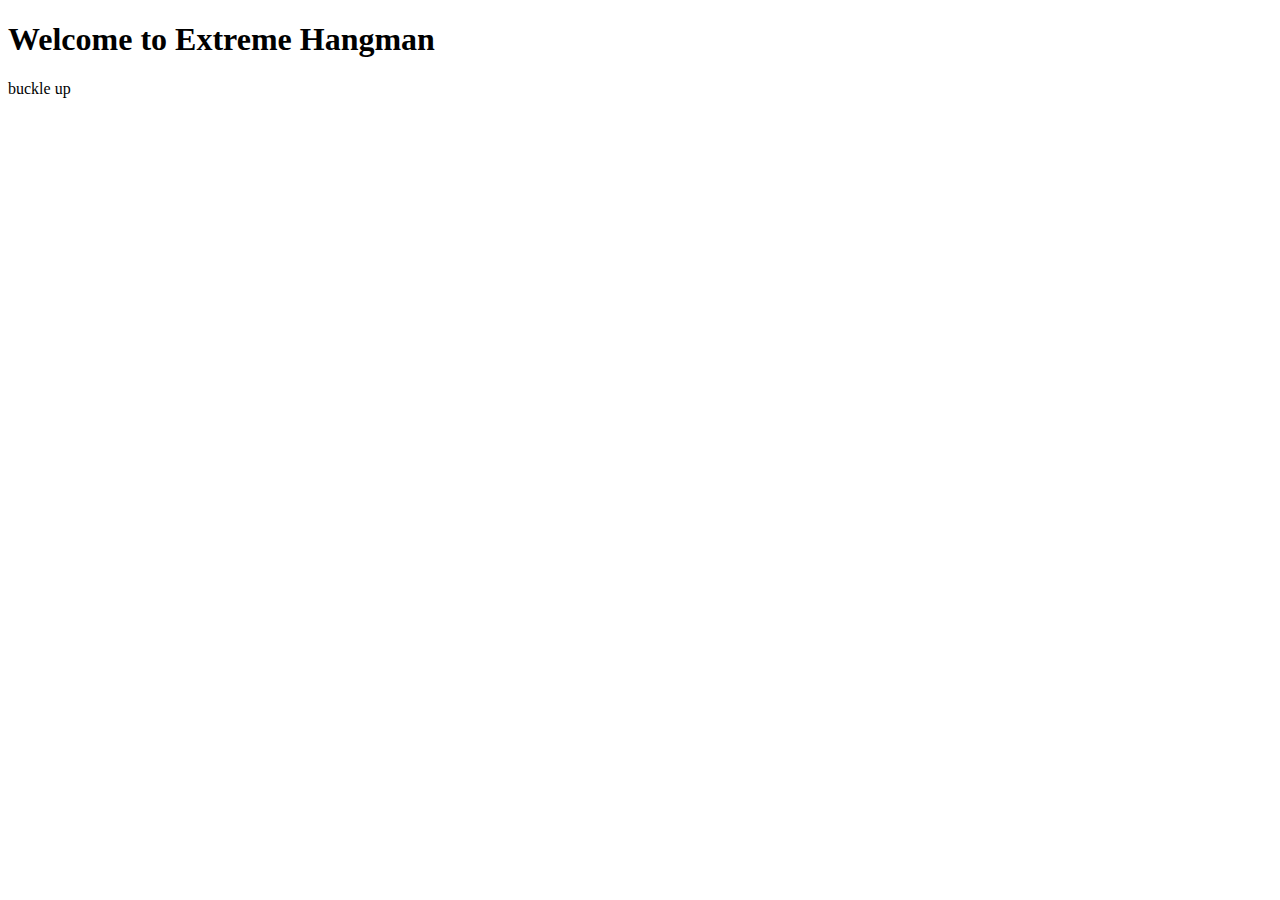
==== index.html @ 58702a55 "Adding HTML" ====
<!DOCTYPE html>
<html lang="en">
<head>
    <meta charset="UTF-8">
    <meta http-equiv="X-UA-Compatible" content="IE=edge">
    <meta name="viewport" content="width=device-width, initial-scale=1.0">
    <title>Extreme Hangman</title>
    <header>
        <h1>Welcome to Extreme Hangman</h1>
    </header>
</head>
<body>
buckle up
</body>
</html>
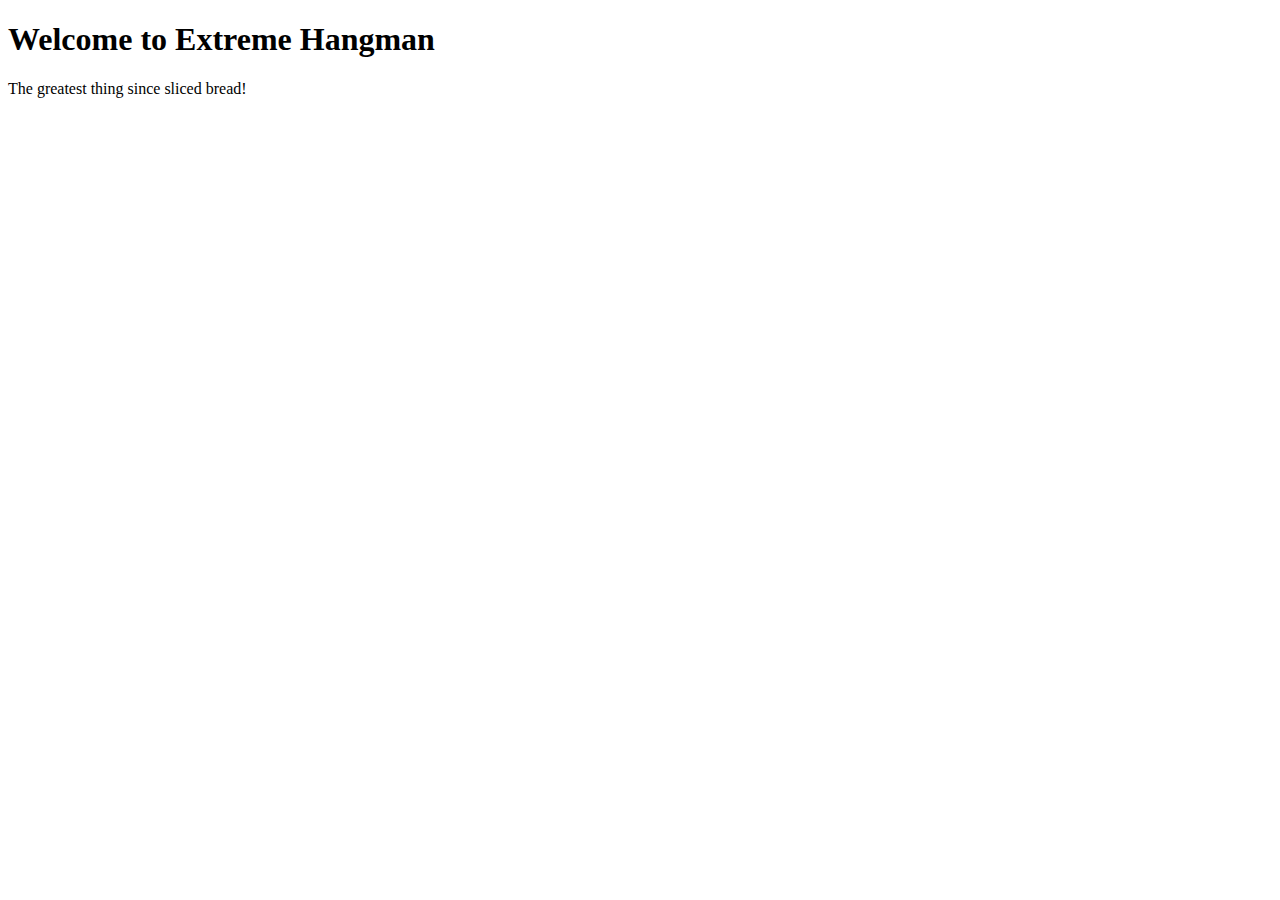
==== commit d041a6b3: "Update index.html" ====
--- a/index.html
+++ b/index.html
@@ -10,6 +10,6 @@
     </header>
 </head>
 <body>
-buckle up
+The greatest thing since sliced bread!
 </body>
-</html>+</html>
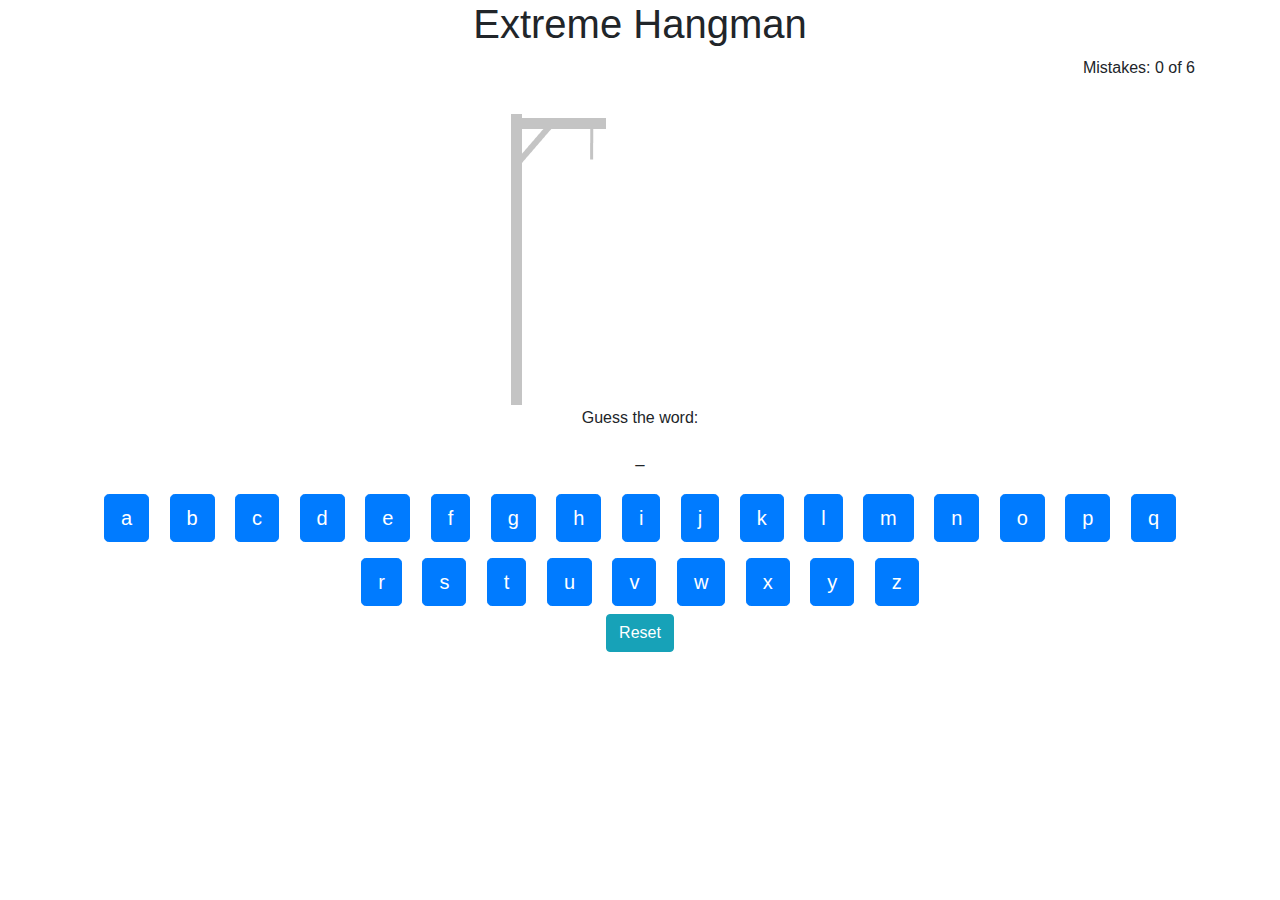
==== commit b70e1c66: "changed everything" ====
--- a/index.html
+++ b/index.html
@@ -1,15 +1,34 @@
 <!DOCTYPE html>
 <html lang="en">
-<head>
-    <meta charset="UTF-8">
-    <meta http-equiv="X-UA-Compatible" content="IE=edge">
-    <meta name="viewport" content="width=device-width, initial-scale=1.0">
+  <head>
+    <meta charset="UTF-8" />
+    <meta name="viewport" content="width=device-width, initial-scale=1.0" />
+    <meta http-equiv="X-UA-Compatible" content="ie=edge" />
+
+    <!-- Bootstrap 4 CDN -->
+    <link
+      rel="stylesheet"
+      href="https://stackpath.bootstrapcdn.com/bootstrap/4.4.1/css/bootstrap.min.css"
+    />
+
     <title>Extreme Hangman</title>
-    <header>
-        <h1>Welcome to Extreme Hangman</h1>
-    </header>
-</head>
-<body>
-The greatest thing since sliced bread!
-</body>
+  </head>
+  <body>
+    <div class="container">
+      <h1 class="text-center">Extreme Hangman</h1>
+      <div class="float-right">
+        Mistakes: <span id="mistakes">0</span> of
+        <span id="maxWrong"></span>
+      </div>
+      <div class="text-center">
+        <img id="hangmanPic" src="./images/0.jpg" alt="" />
+        <p>Guess the word:</p>
+        <p id="wordSpotlight">The word to be guessed goes here</p>
+        <div id="keyboard"></div>
+        <button class="btn btn-info" onClick="reset()">Reset</button>
+      </div>
+    </div>
+
+    <script src="hangman.js"></script>
+  </body>
 </html>
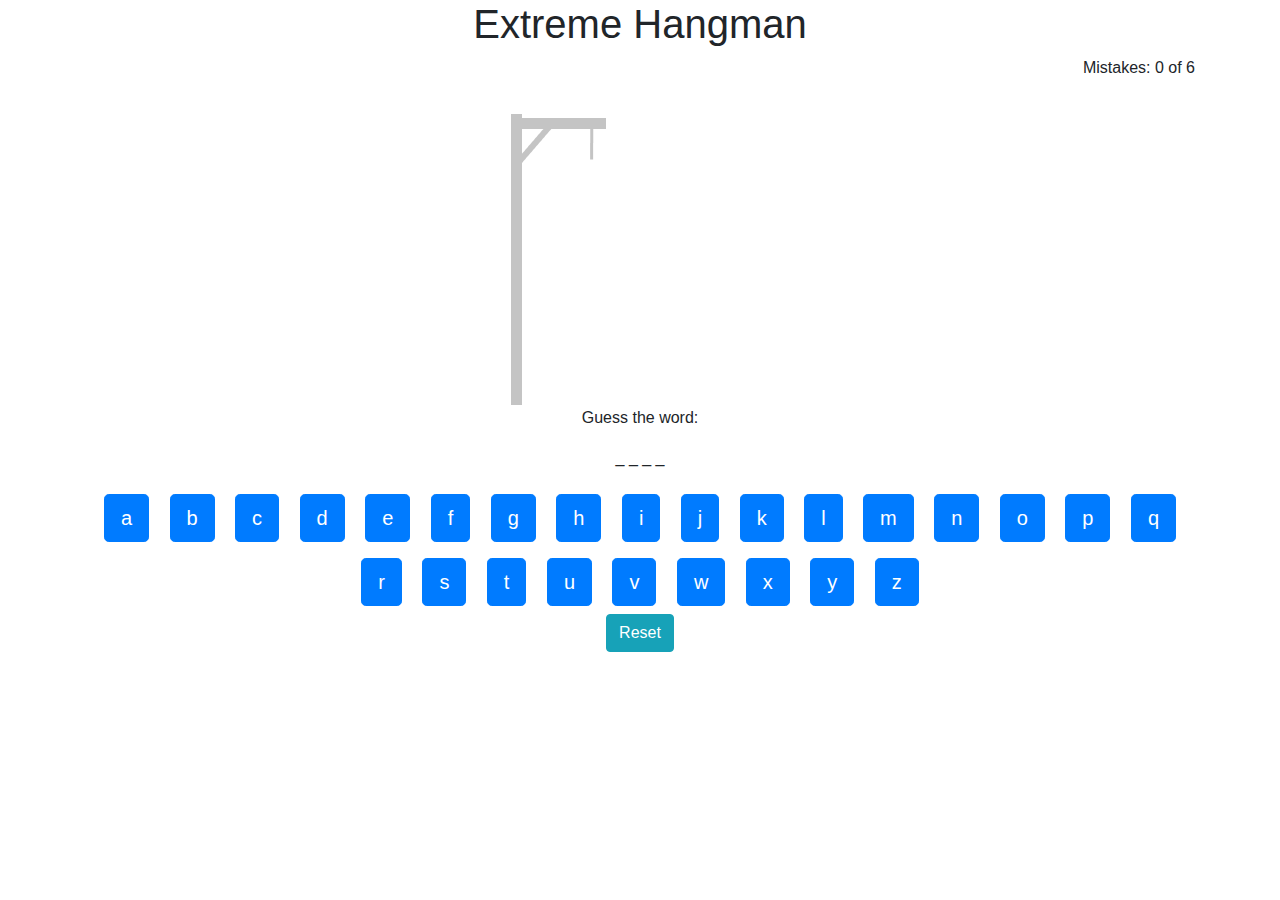
==== commit b2c9436e: "Update index.html" ====
--- a/index.html
+++ b/index.html
@@ -11,7 +11,7 @@
       href="https://stackpath.bootstrapcdn.com/bootstrap/4.4.1/css/bootstrap.min.css"
     />
 
-    <title>Extreme Hangman</title>
+    <title>Extreme Hangman!!!</title>
   </head>
   <body>
     <div class="container">
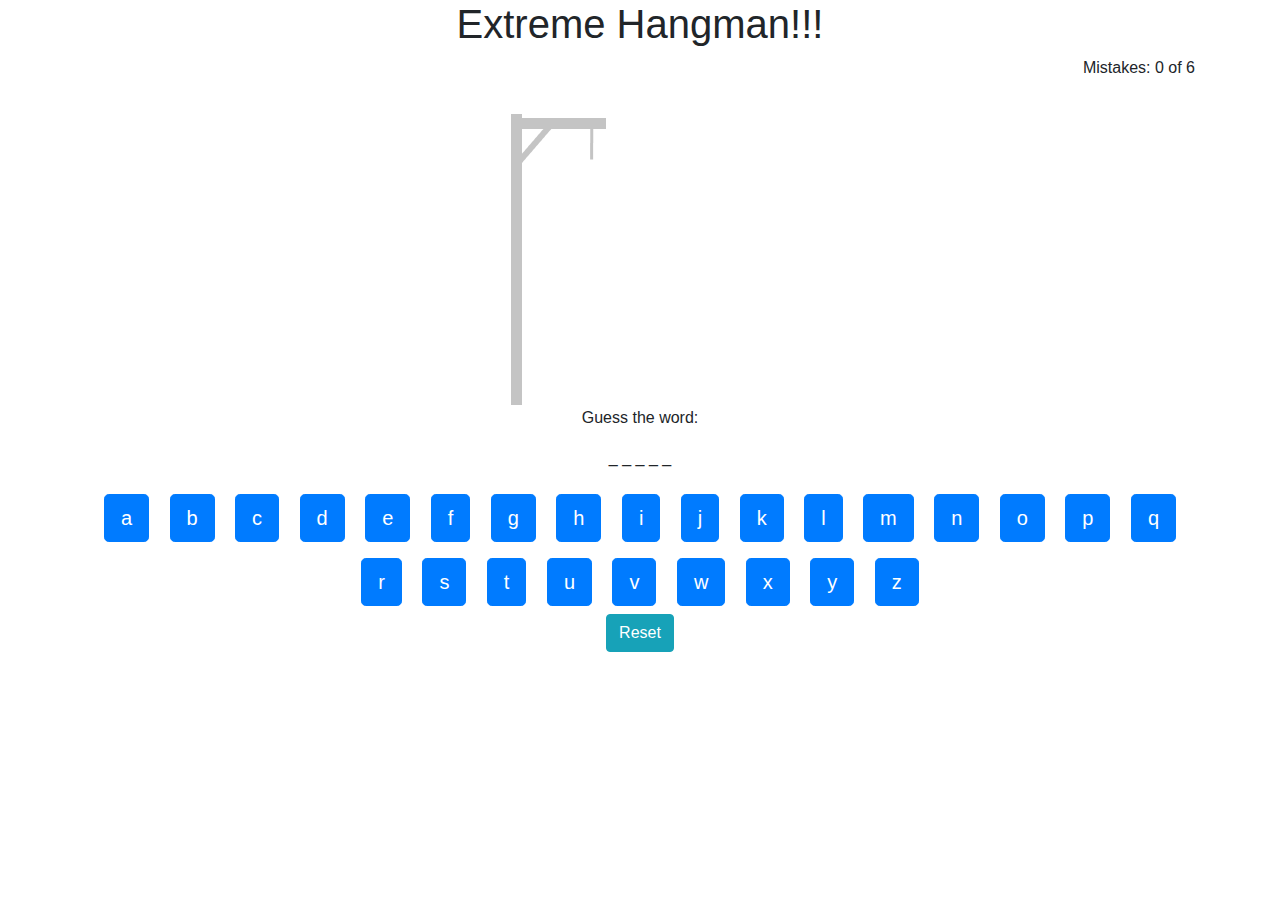
==== commit 4cdcad5f: "Update index.html" ====
--- a/index.html
+++ b/index.html
@@ -11,11 +11,11 @@
       href="https://stackpath.bootstrapcdn.com/bootstrap/4.4.1/css/bootstrap.min.css"
     />
 
-    <title>Extreme Hangman!!!</title>
+    <title>Extreme Hangman</title>
   </head>
   <body>
     <div class="container">
-      <h1 class="text-center">Extreme Hangman</h1>
+      <h1 class="text-center">Extreme Hangman!!!</h1>
       <div class="float-right">
         Mistakes: <span id="mistakes">0</span> of
         <span id="maxWrong"></span>
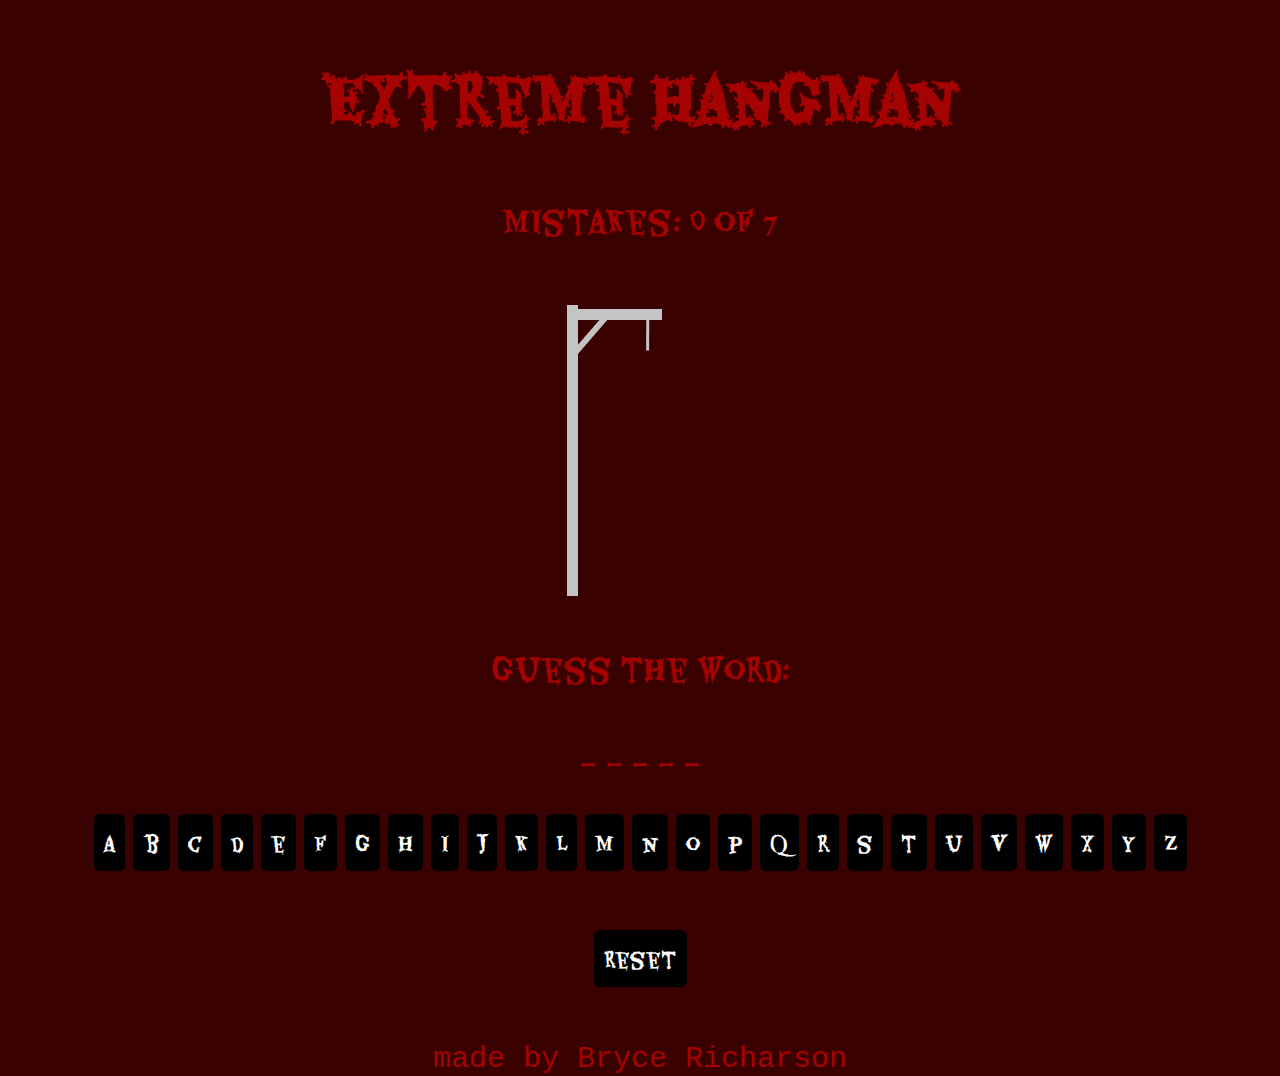
==== commit 6cad19c9: "CSS and lettering" ====
--- a/index.html
+++ b/index.html
@@ -5,30 +5,40 @@
     <meta name="viewport" content="width=device-width, initial-scale=1.0" />
     <meta http-equiv="X-UA-Compatible" content="ie=edge" />
 
-    <!-- Bootstrap 4 CDN -->
+    <!-- Fonts and style -->
+    <link rel="stylesheet" href="stylesheet.css" />
+    <link rel="preconnect" href="https://fonts.googleapis.com" />
+    <link rel="preconnect" href="https://fonts.gstatic.com" crossorigin />
+    <link
+      href="https://fonts.googleapis.com/css2?family=Eater&display=swap"
+      rel="stylesheet"
+    />
     <link
       rel="stylesheet"
-      href="https://stackpath.bootstrapcdn.com/bootstrap/4.4.1/css/bootstrap.min.css"
+      href="https://cdnjs.cloudflare.com/ajax/libs/animate.css/4.1.1/animate.min.css"
     />
 
     <title>Extreme Hangman</title>
   </head>
   <body>
     <div class="container">
-      <h1 class="text-center">Extreme Hangman!!!</h1>
-      <div class="float-right">
+      <h1 class="animate__animated animate__pulse">Extreme Hangman</h1>
+      <div>
         Mistakes: <span id="mistakes">0</span> of
         <span id="maxWrong"></span>
       </div>
       <div class="text-center">
         <img id="hangmanPic" src="./images/0.jpg" alt="" />
-        <p>Guess the word:</p>
+        <p id="introPara">Guess the word:</p>
         <p id="wordSpotlight">The word to be guessed goes here</p>
         <div id="keyboard"></div>
+        <br />
         <button class="btn btn-info" onClick="reset()">Reset</button>
       </div>
+      <br />
     </div>
 
+    <footer>made by Bryce Richarson</footer>
     <script src="hangman.js"></script>
   </body>
 </html>
--- a/stylesheet.css
+++ b/stylesheet.css
@@ -0,0 +1,37 @@
+body {
+  background-image: url('https://media3.giphy.com/media/H54wGN3OwD8Wc/giphy.gif?cid=ecf05e47ofu84u3u2qleqfkwrw9gy2xa92tw8q24wc8w38dv&rid=giphy.gif&ct=g');
+  background-repeat: no-repeat;
+  background-color: #3a0101;
+  height: 500px;
+  background-position: center;
+  background-size: cover;
+  position: relative;
+
+  font-size: 30px;
+  color: rgb(165, 2, 2);
+  font-family: 'Eater', cursive;
+  text-align: center;
+  vertical-align: middle;
+}
+
+button {
+  background-color: rgb(0, 0, 0);
+  padding: 0.5em;
+  -moz-border-radius: 5px;
+  -webkit-border-radius: 5px;
+  border-radius: 6px;
+  color: #fff;
+  font-family: 'eater';
+  font-size: 20px;
+  text-decoration: none;
+  border: none;
+}
+button:hover {
+  border: none;
+  background: rgb(83, 78, 68);
+  box-shadow: 0px 0px 1px #777;
+}
+
+footer {
+  font-family: 'Courier New', Courier, monospace;
+}
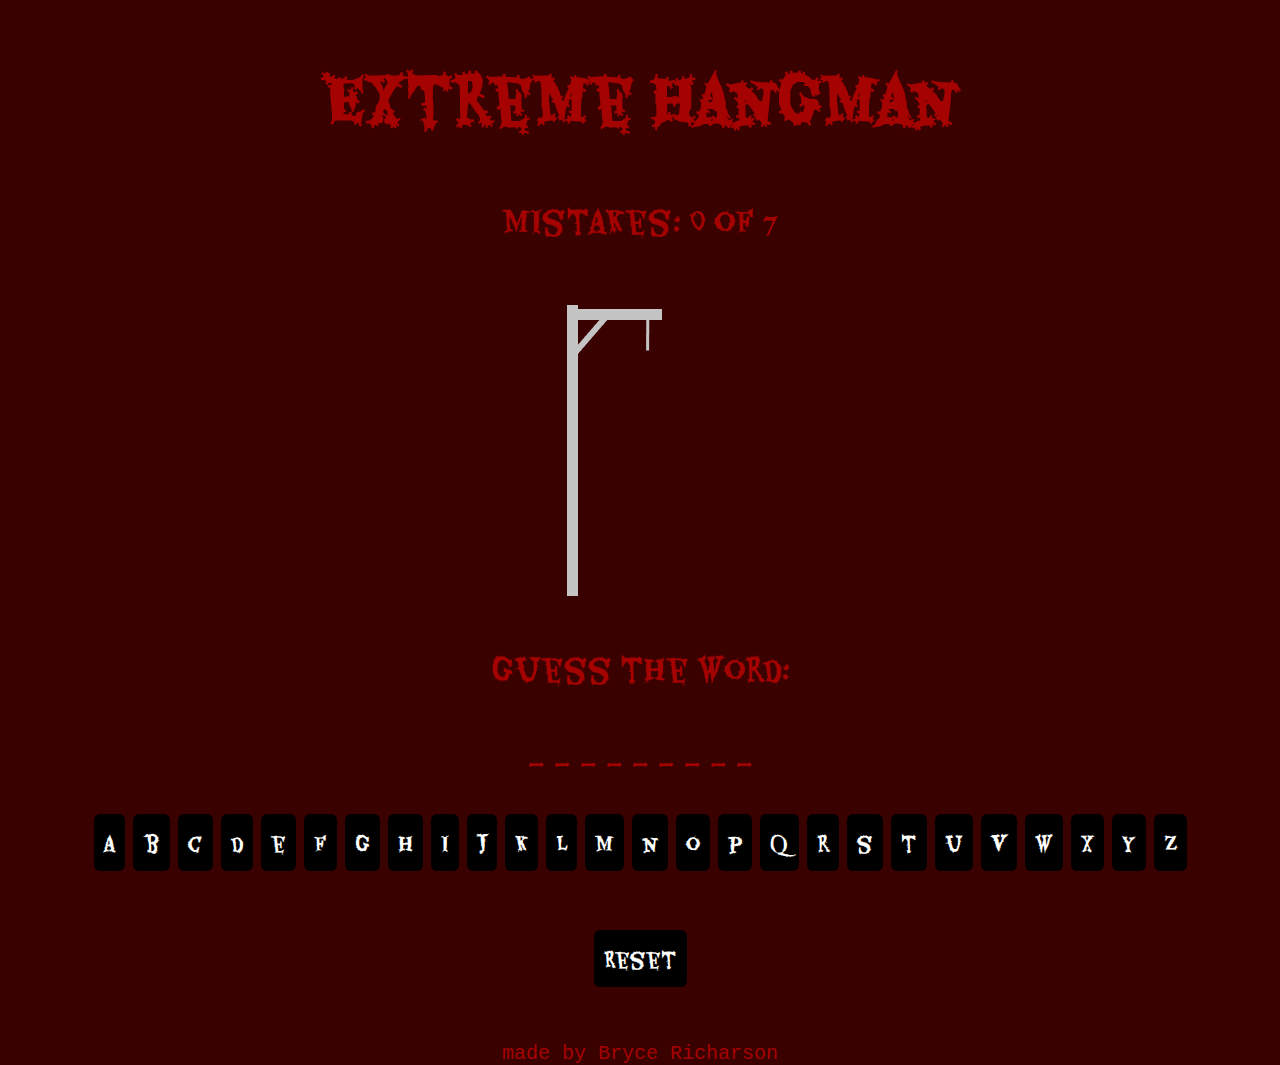
==== commit 6608a263: "footer" ====
--- a/index.html
+++ b/index.html
@@ -26,9 +26,9 @@
       <div>
         Mistakes: <span id="mistakes">0</span> of
         <span id="maxWrong"></span>
-      </div>
-      <div class="text-center">
-        <img id="hangmanPic" src="./images/0.jpg" alt="" />
+        <div>
+          <img id="hangmanPic" src="./images/0.jpg" alt="" />
+        </div>
         <p id="introPara">Guess the word:</p>
         <p id="wordSpotlight">The word to be guessed goes here</p>
         <div id="keyboard"></div>
--- a/stylesheet.css
+++ b/stylesheet.css
@@ -1,16 +1,19 @@
 body {
   background-image: url('https://media3.giphy.com/media/H54wGN3OwD8Wc/giphy.gif?cid=ecf05e47ofu84u3u2qleqfkwrw9gy2xa92tw8q24wc8w38dv&rid=giphy.gif&ct=g');
   background-repeat: no-repeat;
-  background-color: #3a0101;
   height: 500px;
   background-position: center;
   background-size: cover;
-  position: relative;
 
   font-size: 30px;
   color: rgb(165, 2, 2);
   font-family: 'Eater', cursive;
   text-align: center;
+  vertical-align: middle;
+  background-color: #3a0101;
+}
+
+.pic {
   vertical-align: middle;
 }
 
@@ -34,4 +37,6 @@
 
 footer {
   font-family: 'Courier New', Courier, monospace;
+  font-size: 20px;
+  position: relative;
 }
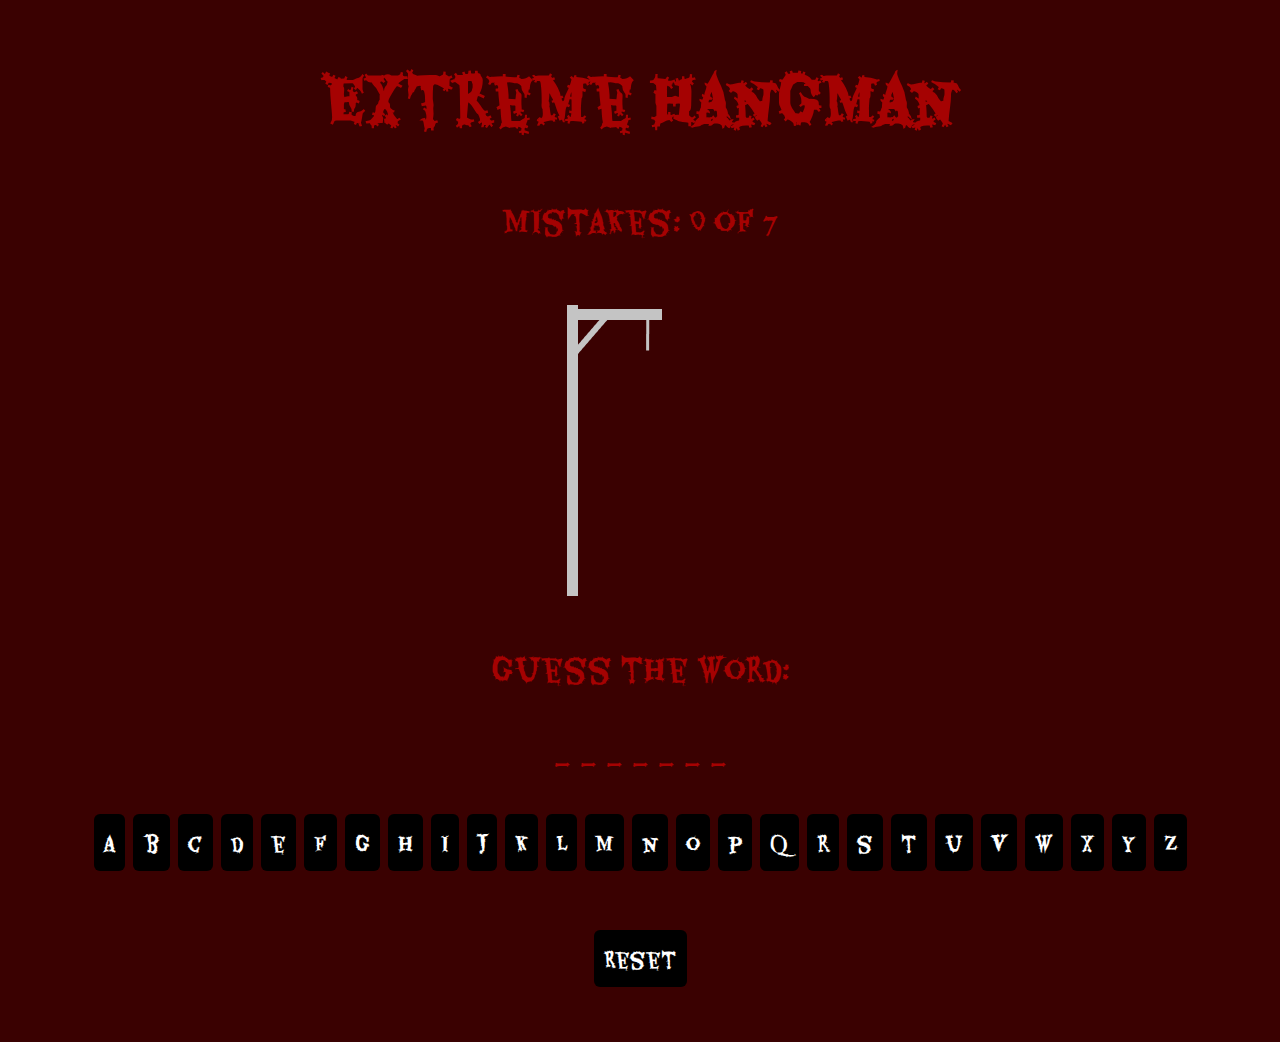
==== commit 692f8eca: "Update index.html" ====
--- a/index.html
+++ b/index.html
@@ -37,8 +37,6 @@
       </div>
       <br />
     </div>
-
-    <footer>made by Bryce Richarson</footer>
     <script src="hangman.js"></script>
   </body>
 </html>
